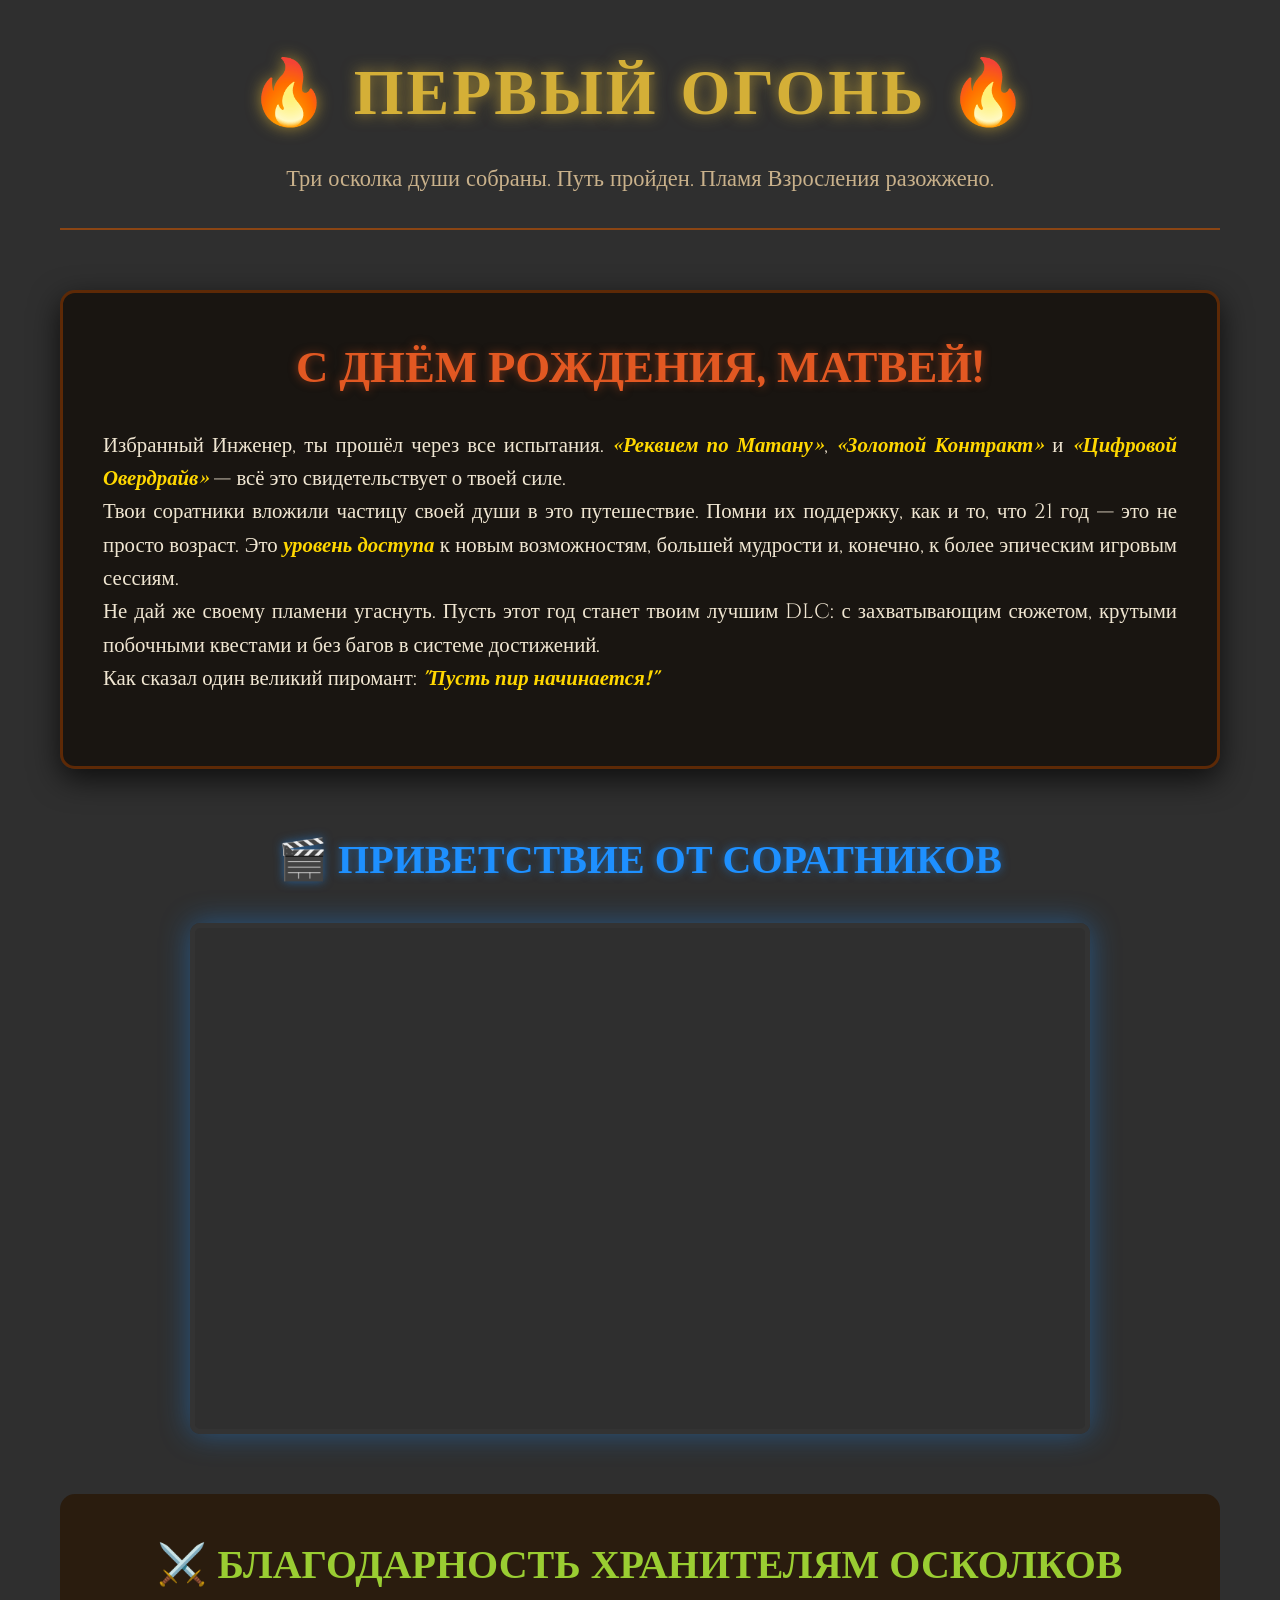
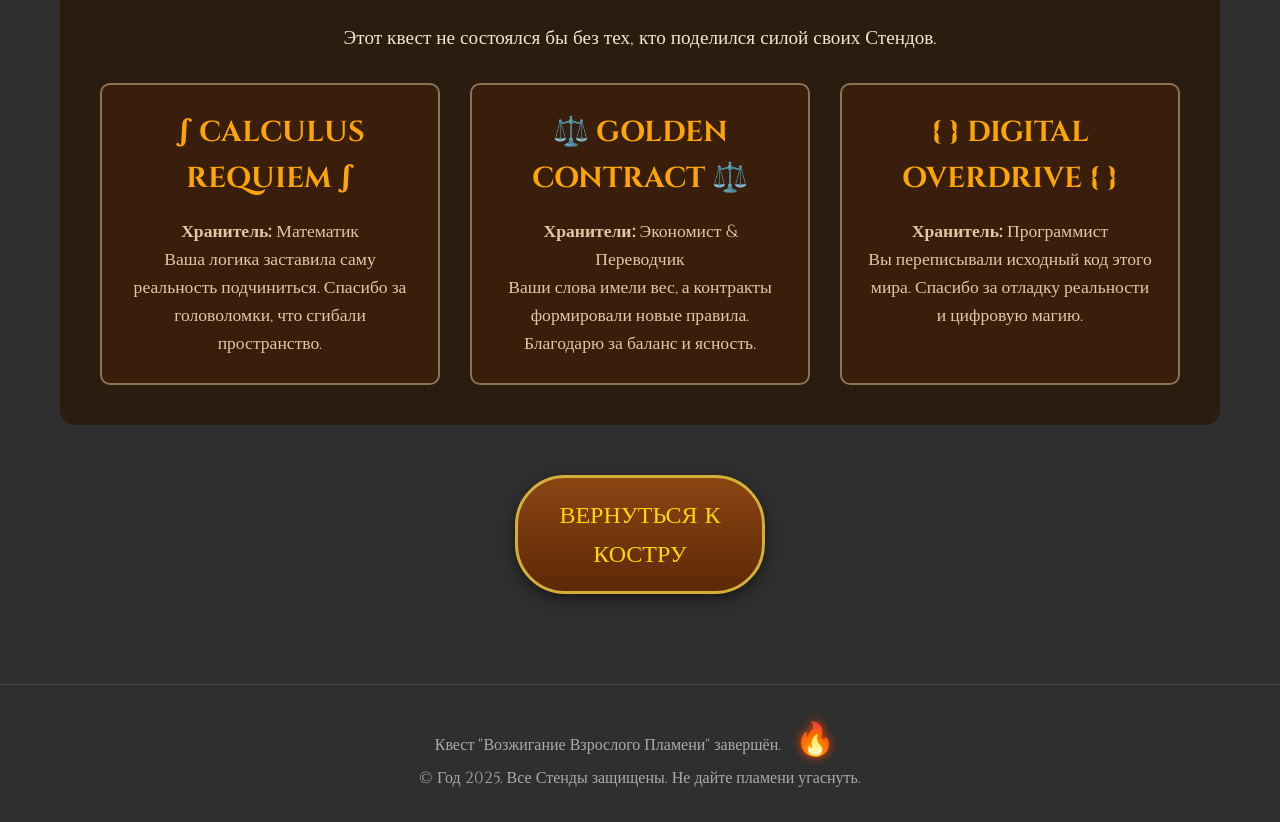
==== final.html @ f8806105 "final.html" ====
<!DOCTYPE html>
<html lang="ru">
<head>
    <meta charset="UTF-8">
    <meta name="viewport" content="width=device-width, initial-scale=1.0">
    <title>Первый Огонь | ФИНАЛ</title>
    <link href="https://fonts.googleapis.com/css2?family=Cinzel:wght@400;700;900&family=MedievalSharp&display=swap" rel="stylesheet">
    <style>
        * {
            margin: 0;
            padding: 0;
            box-sizing: border-box;
        }

        html {
            scroll-behavior: smooth;
            /* УБИРАЕМ overflow: hidden, чтобы страница скроллилась */
        }

        body {
            font-family: 'Cinzel', serif;
            background: #0a0a0a url('https://images.unsplash.com/photo-1534796636918-6a8c0be14515?ixlib=rb-1.2.1&auto=format&fit=crop&w=1920&q=80') no-repeat center center fixed;
            background-size: cover;
            color: #f0e6d2;
            line-height: 1.6;
            min-height: 100vh;
            position: relative;
            /* Добавляем тёмный оверлей для лучшей читаемости текста */
            background-blend-mode: overlay;
            background-color: rgba(10, 10, 10, 0.85);
        }

        /* Секция с поздравлением и видео */
        .final-content {
            max-width: 1200px;
            margin: 0 auto;
            padding: 40px 20px;
        }

        /* Заголовок финала */
        .final-header {
            text-align: center;
            margin-bottom: 60px;
            border-bottom: 2px solid #8b4513;
            padding-bottom: 30px;
        }

        .final-header h1 {
            font-family: 'MedievalSharp', cursive;
            font-size: 4rem;
            color: #d4af37;
            text-shadow: 0 0 15px rgba(212, 175, 55, 0.7);
            margin-bottom: 20px;
            letter-spacing: 3px;
        }

        .final-header p {
            font-size: 1.4rem;
            color: #c9b18b;
            max-width: 800px;
            margin: 0 auto;
        }

        /* Блок с поздравлением */
        .congrats-block {
            background: rgba(20, 15, 10, 0.8);
            border: 3px solid #5d2906;
            border-radius: 15px;
            padding: 40px;
            margin-bottom: 60px;
            box-shadow: 0 10px 30px rgba(0, 0, 0, 0.7);
        }

        .congrats-block h2 {
            color: #e25822;
            font-size: 2.8rem;
            margin-bottom: 25px;
            text-align: center;
            text-shadow: 0 0 10px rgba(226, 88, 34, 0.5);
        }

        .congrats-text {
            font-size: 1.3rem;
            color: #f0e6d2;
            margin-bottom: 30px;
            text-align: justify;
        }

        .highlight {
            color: #ffd700;
            font-weight: bold;
            font-style: italic;
        }

        /* Секция для видео */
        .video-section {
            margin-bottom: 60px;
            text-align: center;
        }

        .video-section h2 {
            color: #1e90ff;
            font-size: 2.5rem;
            margin-bottom: 30px;
            text-shadow: 0 0 10px rgba(30, 144, 255, 0.5);
        }

        .video-note {
            background: rgba(30, 60, 90, 0.6);
            border-left: 5px solid #1e90ff;
            padding: 15px;
            margin-bottom: 25px;
            font-size: 1.1rem;
            color: #b0e0e6;
            text-align: left;
            max-width: 900px;
            margin-left: auto;
            margin-right: auto;
        }

        .video-container {
            position: relative;
            width: 100%;
            max-width: 900px;
            margin: 0 auto;
            border: 5px solid #333;
            border-radius: 10px;
            overflow: hidden;
            box-shadow: 0 0 30px rgba(30, 144, 255, 0.4);
        }

        /* Соотношение сторон 16:9 для видео */
        .video-wrapper {
            position: relative;
            padding-bottom: 56.25%; /* 16:9 */
            height: 0;
        }

        .video-wrapper iframe {
            position: absolute;
            top: 0;
            left: 0;
            width: 100%;
            height: 100%;
            border: none;
        }

        /* Секция с благодарностями */
        .thanks-section {
            background: rgba(40, 20, 0, 0.7);
            border-radius: 15px;
            padding: 40px;
            margin-bottom: 50px;
        }

        .thanks-section h2 {
            color: #9acd32;
            font-size: 2.5rem;
            margin-bottom: 25px;
            text-align: center;
        }

        .stands-grid {
            display: grid;
            grid-template-columns: repeat(auto-fit, minmax(300px, 1fr));
            gap: 30px;
            margin-top: 30px;
        }

        .stand-card {
            background: rgba(60, 30, 10, 0.8);
            border: 2px solid #8b7355;
            border-radius: 10px;
            padding: 25px;
            text-align: center;
            transition: transform 0.3s;
        }

        .stand-card:hover {
            transform: translateY(-5px);
            border-color: #d4af37;
        }

        .stand-card h3 {
            color: #ffa500;
            font-size: 1.8rem;
            margin-bottom: 15px;
        }

        .stand-card p {
            color: #e0c9a6;
            font-size: 1.1rem;
        }

        /* Кнопка возврата */
        .return-button {
            display: block;
            width: 250px;
            margin: 50px auto;
            padding: 18px 30px;
            background: linear-gradient(to bottom, #8b4513, #5d2906);
            color: #ffd700;
            font-family: 'MedievalSharp', cursive;
            font-size: 1.5rem;
            text-align: center;
            text-decoration: none;
            border: 3px solid #d4af37;
            border-radius: 50px;
            cursor: pointer;
            transition: all 0.3s;
            box-shadow: 0 5px 15px rgba(0, 0, 0, 0.5);
        }

        .return-button:hover {
            background: linear-gradient(to bottom, #a0522d, #8b4513);
            transform: scale(1.05);
            box-shadow: 0 0 20px rgba(212, 175, 55, 0.8);
        }

        /* Футер */
        .final-footer {
            text-align: center;
            padding: 30px;
            border-top: 1px solid #444;
            color: #aaa;
            font-size: 1rem;
        }

        .flame {
            color: #ff4500;
            text-shadow: 0 0 10px #ff4500;
            font-size: 2rem;
            margin: 0 10px;
        }

        /* Адаптивность */
        @media (max-width: 768px) {
            .final-header h1 { font-size: 2.8rem; }
            .final-header p { font-size: 1.2rem; }
            .congrats-block h2 { font-size: 2.2rem; }
            .congrats-text { font-size: 1.1rem; }
            .video-section h2, .thanks-section h2 { font-size: 2rem; }
            .stands-grid { grid-template-columns: 1fr; }
            .congrats-block, .thanks-section { padding: 25px; }
        }
    </style>
</head>
<body>
    <!-- Главная секция с поздравлением -->
    <section class="final-content">
        <header class="final-header">
            <h1>🔥 ПЕРВЫЙ ОГОНЬ 🔥</h1>
            <p>Три осколка души собраны. Путь пройден. Пламя Взросления разожжено.</p>
        </header>

        <!-- Основное поздравление -->
        <div class="congrats-block">
            <h2>С ДНЁМ РОЖДЕНИЯ, МАТВЕЙ!</h2>
            
            <div class="congrats-text">
                <p>Избранный Инженер, ты прошёл через все испытания. <span class="highlight">«Реквием по Матану»</span>, <span class="highlight">«Золотой Контракт»</span> и <span class="highlight">«Цифровой Овердрайв»</span> — всё это свидетельствует о твоей силе.</p>
                
                <p>Твои соратники вложили частицу своей души в это путешествие. Помни их поддержку, как и то, что 21 год — это не просто возраст. Это <span class="highlight">уровень доступа</span> к новым возможностям, большей мудрости и, конечно, к более эпическим игровым сессиям.</p>
                
                <p>Не дай же своему пламени угаснуть. Пусть этот год станет твоим лучшим DLC: с захватывающим сюжетом, крутыми побочными квестами и без багов в системе достижений.</p>
                
                <p>Как сказал один великий пиромант: <span class="highlight">"Пусть пир начинается!"</span></p>
            </div>
        </div>

        <!-- СЕКЦИЯ ДЛЯ ВИДЕО -->
        <div class="video-section">
            <h2>🎬 ПРИВЕТСТВИЕ ОТ СОРАТНИКОВ</h2>
            
                 
            <!-- КОНТЕЙНЕР ДЛЯ ВИДЕО -->
            <div class="video-container">
                <div class="video-wrapper">
                    <!-- ВСТАВЬТЕ ВИДЕО СЮДА -->
                    <!-- ЭТО ПРИМЕР. УДАЛИТЕ ЭТОТ iframe И ВСТАВЬТЕ СВОЙ -->
                    <iframe 
                        src="https://rutube.ru/video/private/1b2b5c8da642c05041e78f53a1c0ce7e/?p=0yVmT_ciipGDRLHe9LXN6g" 
                        title="Поздравляшка" 
                        allow="accelerometer; autoplay; clipboard-write; encrypted-media; gyroscope; picture-in-picture" 
                        allowfullscreen>
                    </iframe>
                    <!-- КОНЕЦ ОБЛАСТИ ДЛЯ ВСТАВКИ ВИДЕО -->
                </div>
            </div>
            <!-- Конец контейнера для видео -->
        </div>

        <!-- Благодарности соратникам -->
        <section class="thanks-section">
            <h2>⚔️ БЛАГОДАРНОСТЬ ХРАНИТЕЛЯМ ОСКОЛКОВ</h2>
            <p style="text-align: center; margin-bottom: 30px; font-size: 1.2rem;">Этот квест не состоялся бы без тех, кто поделился силой своих Стендов.</p>
            
            <div class="stands-grid">
                <div class="stand-card">
                    <h3>∫ CALCULUS REQUIEM ∫</h3>
                    <p><strong>Хранитель:</strong> Математик<br>Ваша логика заставила саму реальность подчиниться. Спасибо за головоломки, что сгибали пространство.</p>
                </div>
                
                <div class="stand-card">
                    <h3>⚖️ GOLDEN CONTRACT ⚖️</h3>
                    <p><strong>Хранители:</strong> Экономист & Переводчик<br>Ваши слова имели вес, а контракты формировали новые правила. Благодарю за баланс и ясность.</p>
                </div>
                
                <div class="stand-card">
                    <h3>{ } DIGITAL OVERDRIVE { }</h3>
                    <p><strong>Хранитель:</strong> Программист<br>Вы переписывали исходный код этого мира. Спасибо за отладку реальности и цифровую магию.</p>
                </div>
            </div>
        </section>

        <!-- Кнопка возврата на главную -->
        <a href="index.html" class="return-button">ВЕРНУТЬСЯ К КОСТРУ</a>
    </section>

    <footer class="final-footer">
        <p>Квест "Возжигание Взрослого Пламени" завершён. <span class="flame">🔥</span></p>
        <p>© Год 2025. Все Стенды защищены. Не дайте пламени угаснуть.</p>
    </footer>

    <!-- Простой скрипт для плавного появления элементов при скролле -->
    <script>
        document.addEventListener('DOMContentLoaded', function() {
            const observerOptions = {
                threshold: 0.1
            };
            
            const observer = new IntersectionObserver(function(entries) {
                entries.forEach(entry => {
                    if (entry.isIntersecting) {
                        entry.target.style.opacity = 1;
                        entry.target.style.transform = 'translateY(0)';
                    }
                });
            }, observerOptions);
            
            // Наблюдаем за блоками, чтобы они появлялись при прокрутке
            const blocks = document.querySelectorAll('.congrats-block, .video-section, .thanks-section, .stand-card');
            blocks.forEach(block => {
                block.style.opacity = 0;
                block.style.transform = 'translateY(20px)';
                block.style.transition = 'opacity 0.8s ease, transform 0.8s ease';
                observer.observe(block);
            });
        });
    </script>
</body>
</html>
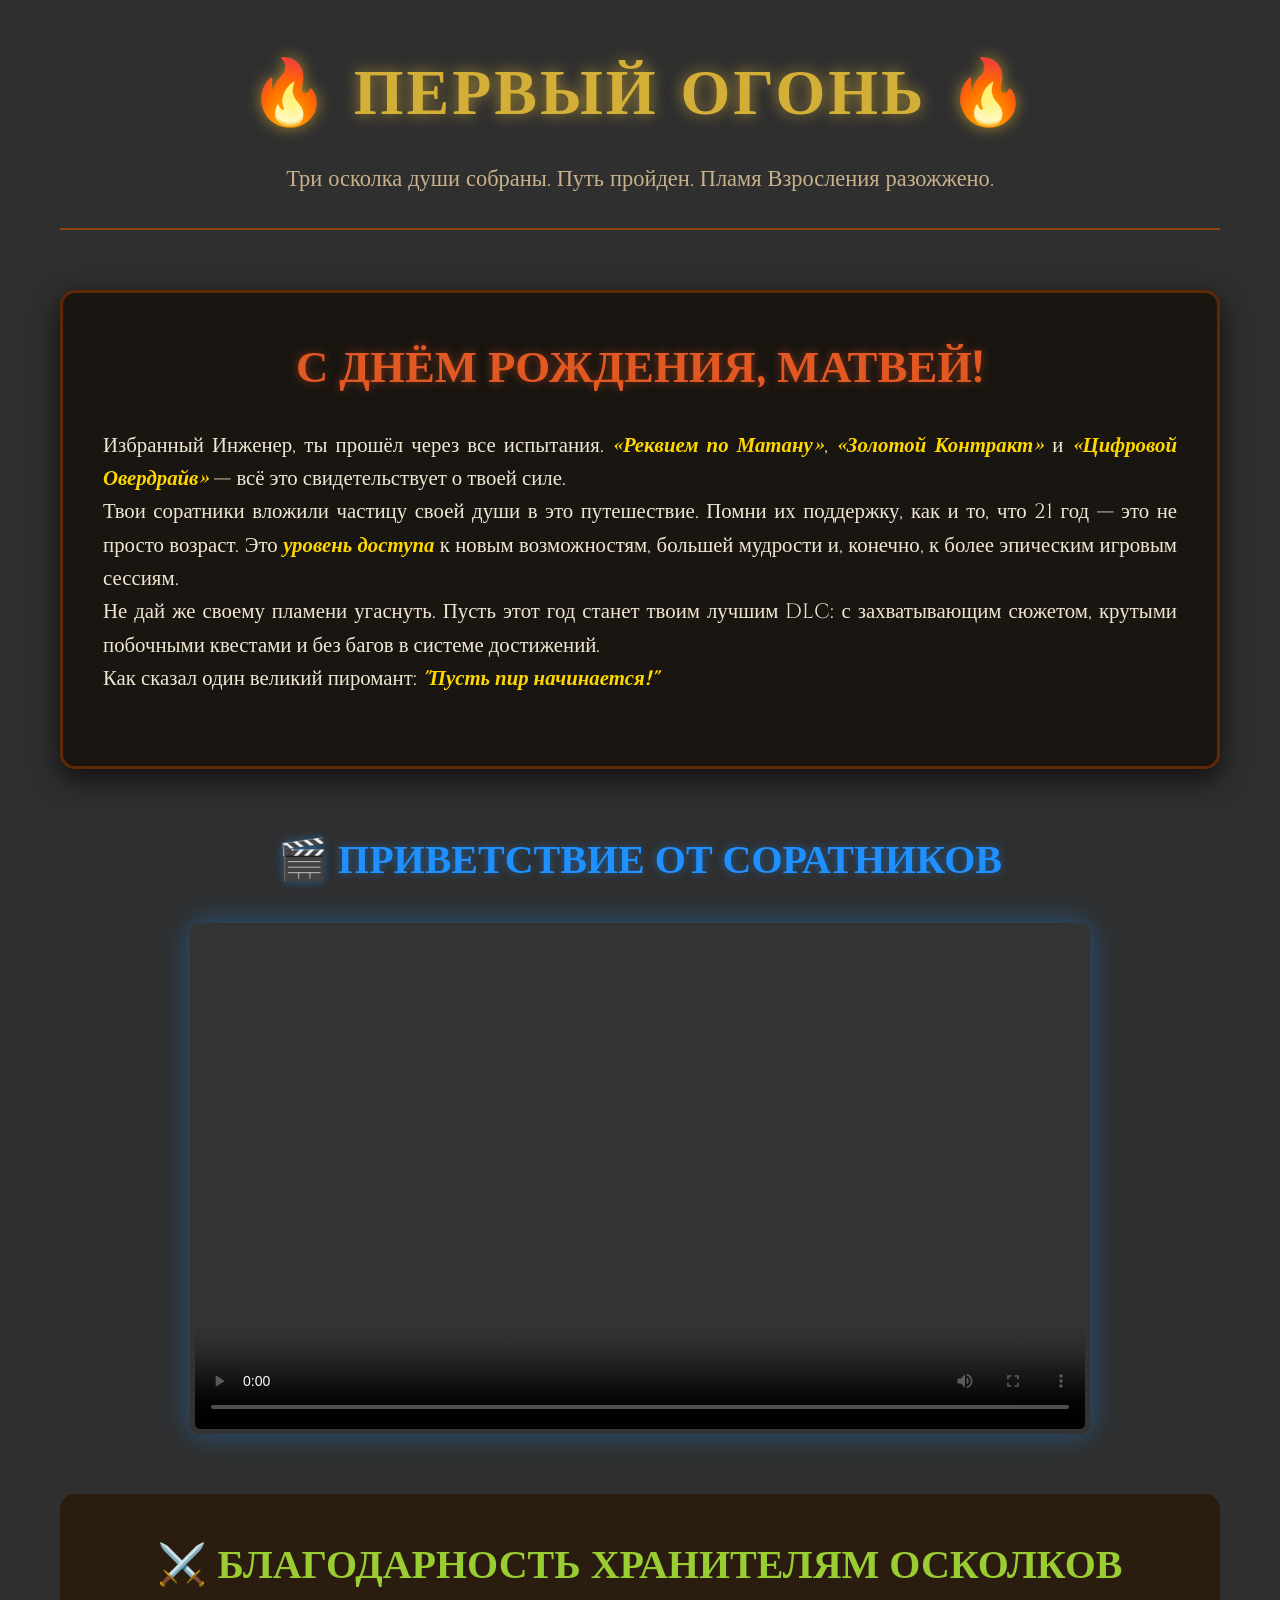
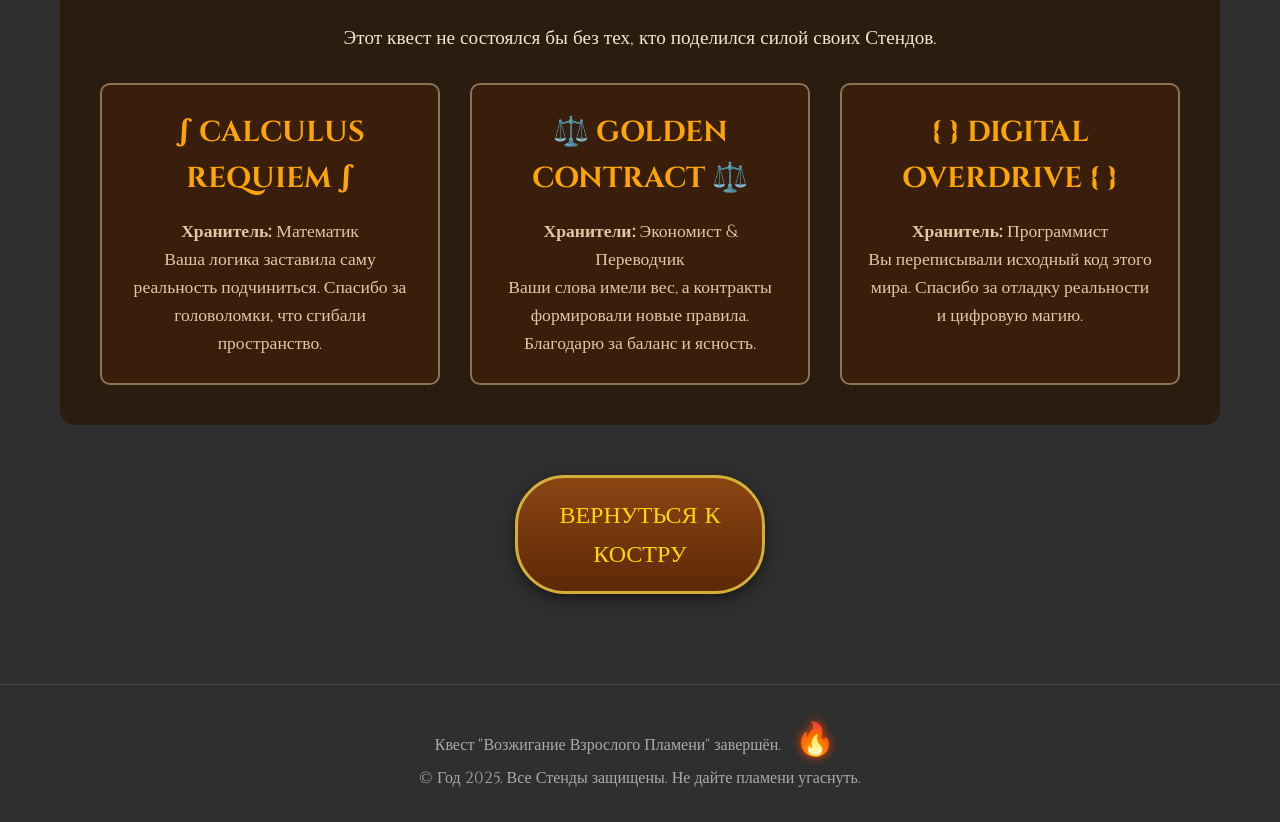
==== commit fa5f07a4: "Update final.html" ====
--- a/final.html
+++ b/final.html
@@ -276,15 +276,23 @@
             <!-- КОНТЕЙНЕР ДЛЯ ВИДЕО -->
             <div class="video-container">
                 <div class="video-wrapper">
-                    <!-- ВСТАВЬТЕ ВИДЕО СЮДА -->
-                    <!-- ЭТО ПРИМЕР. УДАЛИТЕ ЭТОТ iframe И ВСТАВЬТЕ СВОЙ -->
+
+
+                    <video 
+            controls 
+            style="position: absolute; top: 0; left: 0; width: 100%; height: 100%;"
+          
+            <source src="https://cloclo3.cloud.mail.ru/weblink/view/HhKA/CeXA7Rn5n/1226.mp4" type="video/mp4">
+        </video>
+                    <!-- ВСТАВЬТЕ ВИДЕО СЮДА 
+                    < ЭТО ПРИМЕР. УДАЛИТЕ ЭТОТ iframe И ВСТАВЬТЕ СВОЙ 
                     <iframe 
-                        src="https://rutube.ru/video/private/1b2b5c8da642c05041e78f53a1c0ce7e/?p=0yVmT_ciipGDRLHe9LXN6g" 
-                        title="Поздравляшка" 
-                        allow="accelerometer; autoplay; clipboard-write; encrypted-media; gyroscope; picture-in-picture" 
-                        allowfullscreen>
+                       src="https://cloud.mail.ru/public/HhKA/CeXA7Rn5n"
+            style="position: absolute; top: 0; left: 0; width: 100%; height: 100%; border: none;"  
+            allow="autoplay; encrypted-media"
+            allowfullscreen>
                     </iframe>
-                    <!-- КОНЕЦ ОБЛАСТИ ДЛЯ ВСТАВКИ ВИДЕО -->
+                 КОНЕЦ ОБЛАСТИ ДЛЯ ВСТАВКИ ВИДЕО -->
                 </div>
             </div>
             <!-- Конец контейнера для видео -->
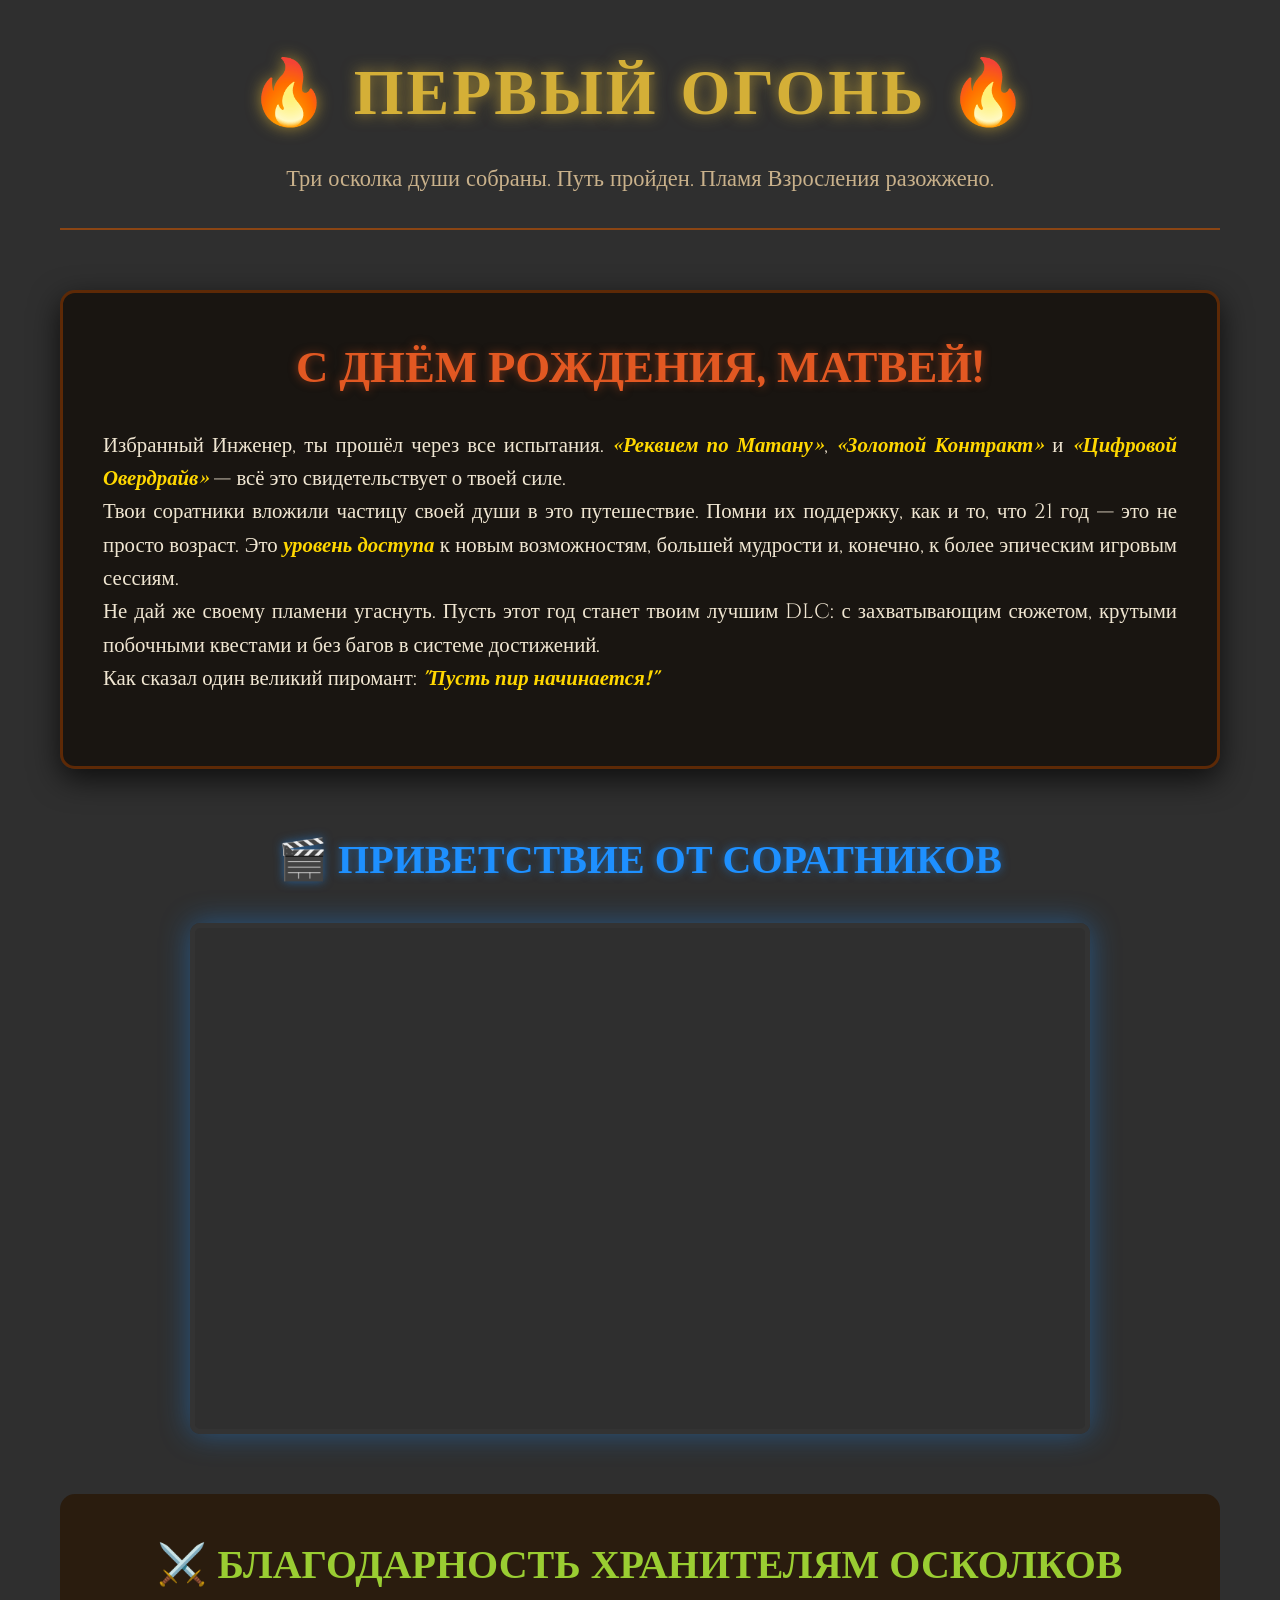
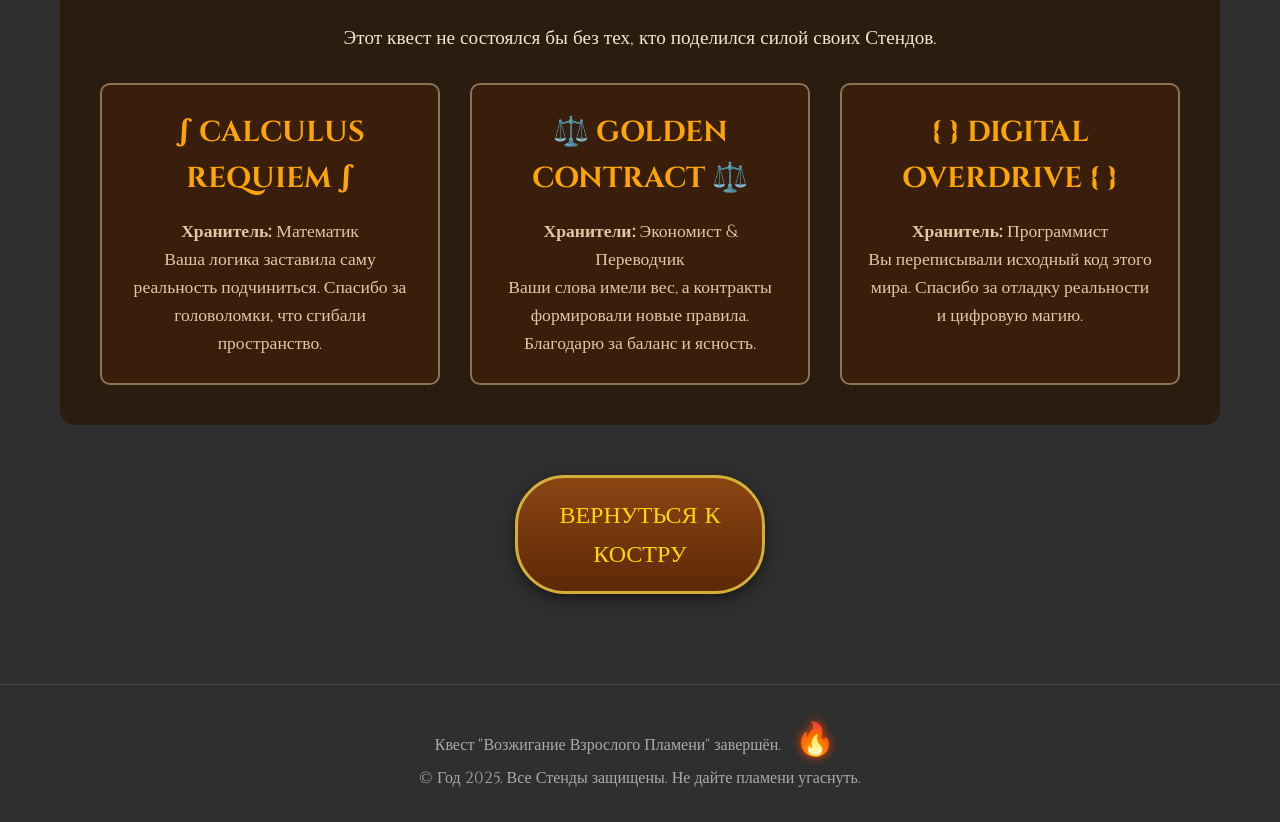
==== commit 9003ebe4: "Update final.html" ====
--- a/final.html
+++ b/final.html
@@ -278,15 +278,22 @@
                 <div class="video-wrapper">
 
 
-                    <video 
+                    <!-- <video 
             controls 
             style="position: absolute; top: 0; left: 0; width: 100%; height: 100%;"
           
-            <source src="https://cloclo3.cloud.mail.ru/weblink/view/HhKA/CeXA7Rn5n/1226.mp4" type="video/mp4">
-        </video>
+            <source src="https://cloud.mail.ru/home/1226.mp4?weblink=HhKA%2FCeXA7Rn5n" type="video/mp4">
+        </video>-->
+
+                    <iframe src="https://vk.com/video298899007_456239524?list=ln-hTzQYJ4s3I6rne9etQ" 
+            width="100%" 
+            height="450" 
+            frameborder="0" 
+            allowfullscreen>
+    </iframe>
                     <!-- ВСТАВЬТЕ ВИДЕО СЮДА 
                     < ЭТО ПРИМЕР. УДАЛИТЕ ЭТОТ iframe И ВСТАВЬТЕ СВОЙ 
-                    <iframe 
+                    <iframe  https://vk.com/video298899007_456239524?list=ln-hTzQYJ4s3I6rne9etQ
                        src="https://cloud.mail.ru/public/HhKA/CeXA7Rn5n"
             style="position: absolute; top: 0; left: 0; width: 100%; height: 100%; border: none;"  
             allow="autoplay; encrypted-media"
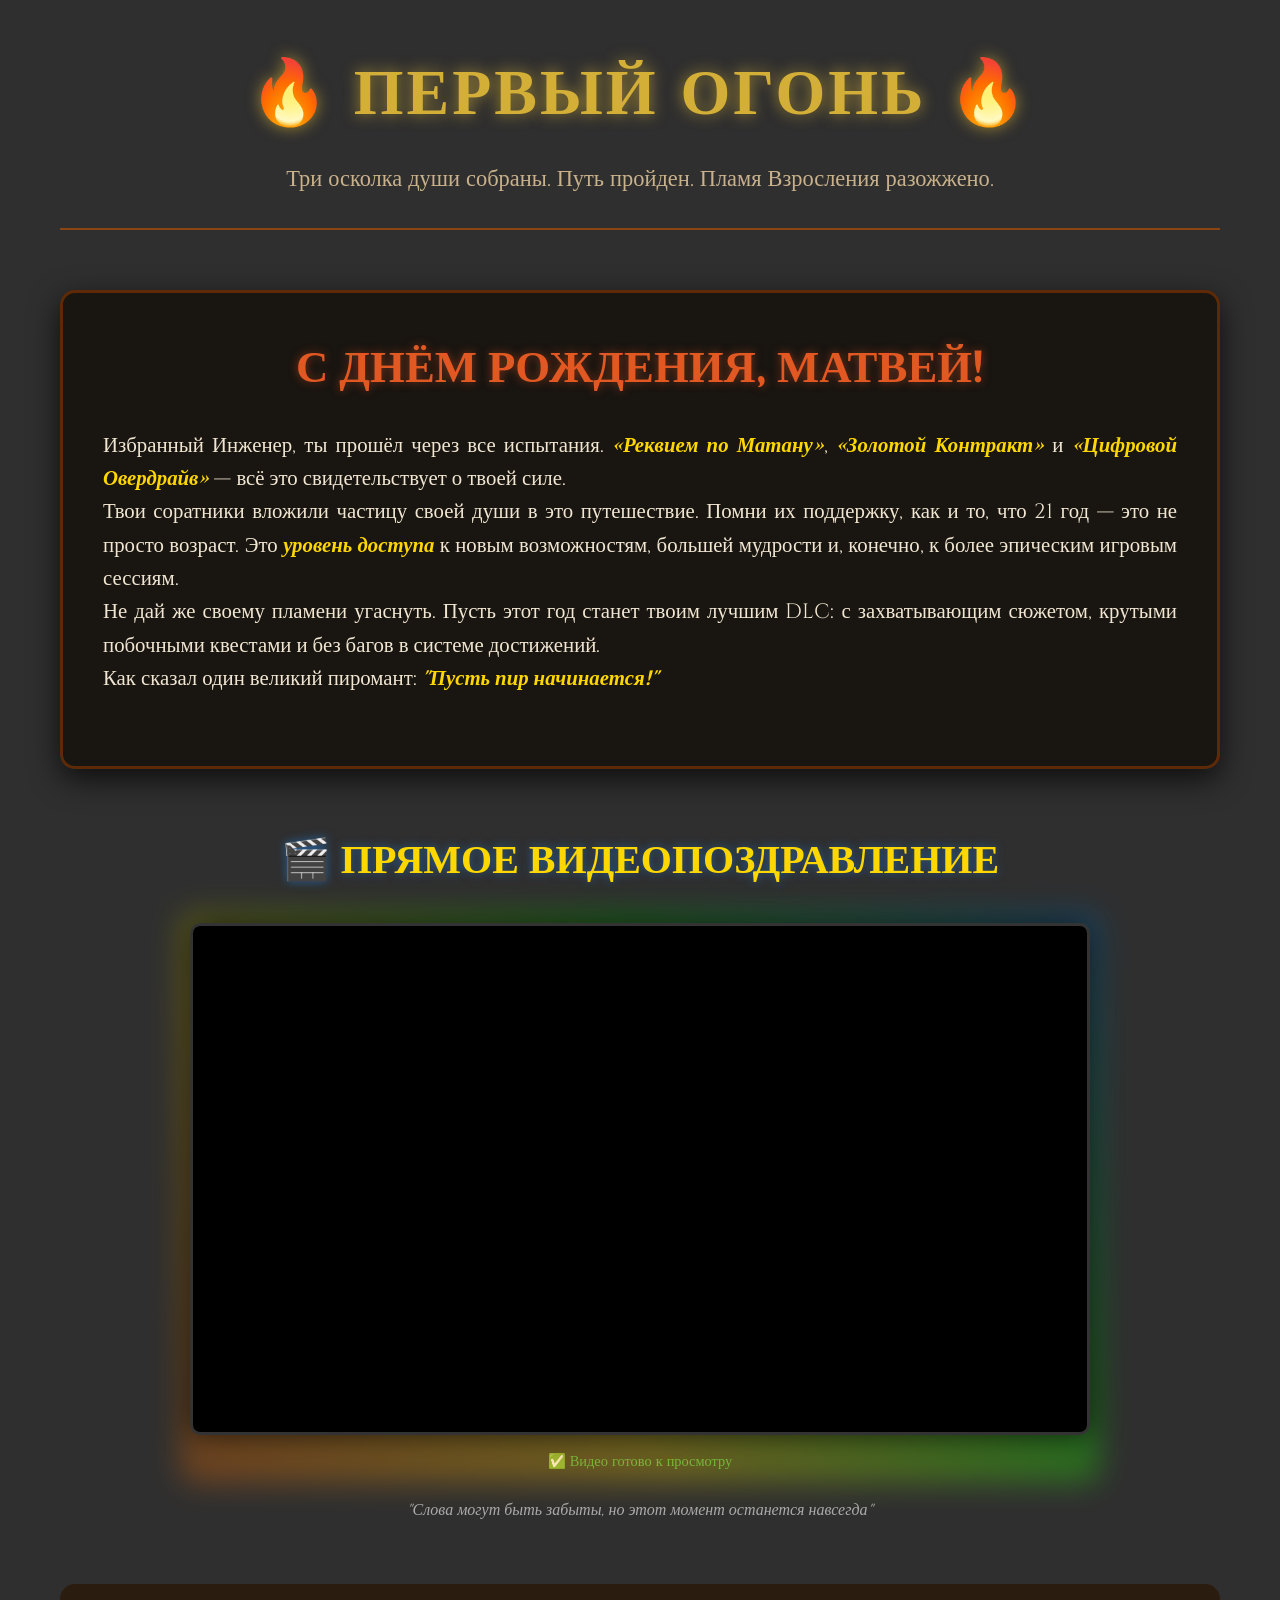
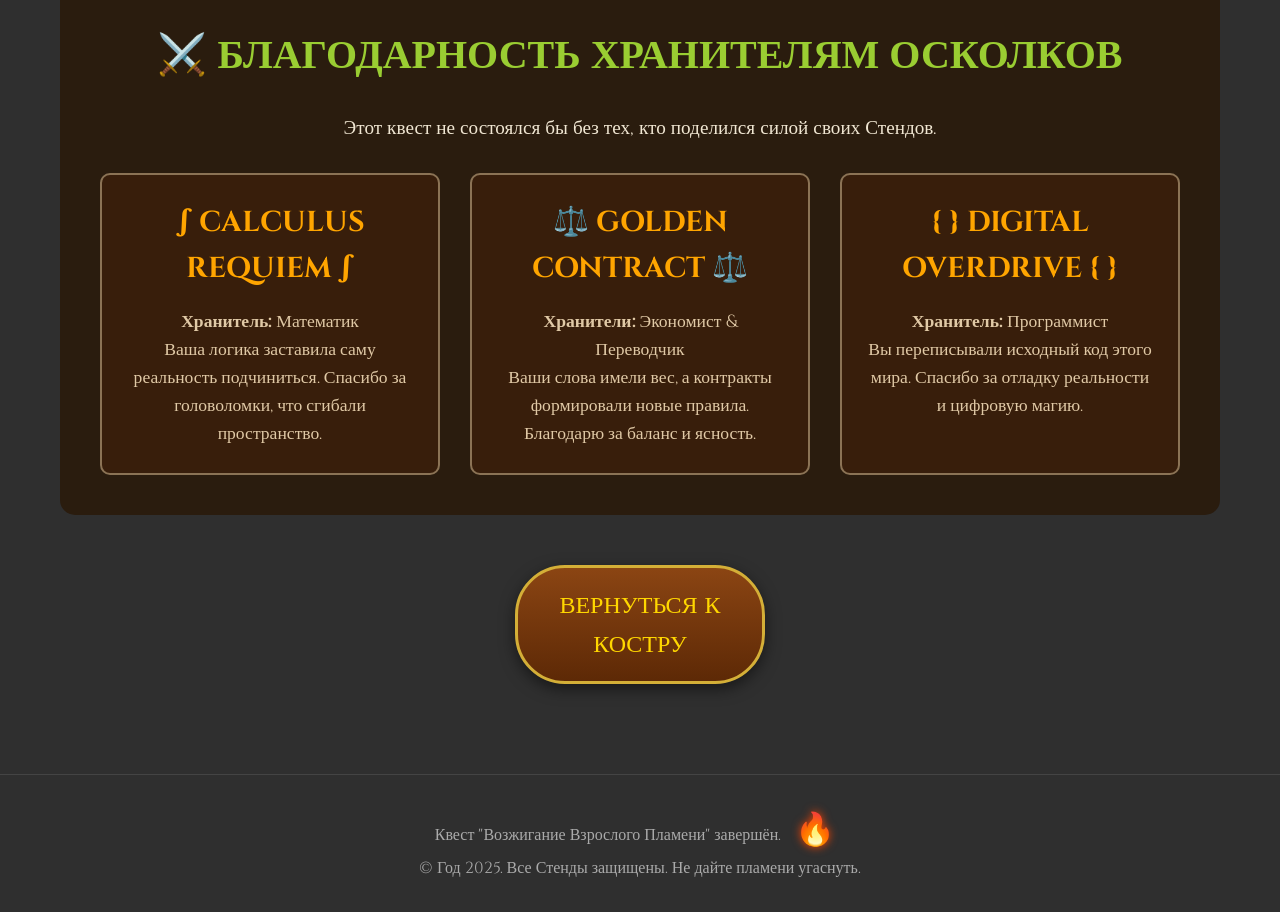
==== commit 2f695b5e: "Update final.html" ====
--- a/final.html
+++ b/final.html
@@ -269,11 +269,74 @@
         </div>
 
         <!-- СЕКЦИЯ ДЛЯ ВИДЕО -->
-        <div class="video-section">
+
+        <!-- СЕКЦИЯ С ВИДЕОПОЗДРАВЛЕНИЕМ -->
+<!-- СЕКЦИЯ ВИДЕО -->
+<div class="video-section" style="margin: 60px 0;">
+    <h2 style="text-align: center; color: #ffd700; font-size: 2.5rem; margin-bottom: 30px;">
+        🎬 ПРЯМОЕ ВИДЕОПОЗДРАВЛЕНИЕ
+    </h2>
+    
+    <!-- Контейнер с эффектами -->
+    <div class="video-frame" style="max-width: 900px; margin: 0 auto; position: relative;">
+        <!-- Эффект свечения -->
+        <div style="position: absolute; top: -10px; left: -10px; right: -10px; bottom: -10px; 
+                    background: linear-gradient(45deg, #ff6b00, #ffd700, #00ff00, #0088ff);
+                    border-radius: 15px; filter: blur(15px); opacity: 0.3; z-index: 1;"></div>
+        
+        <!-- Видео -->
+        <div style="position: relative; z-index: 2; border-radius: 10px; overflow: hidden; 
+                    border: 3px solid #333; box-shadow: 0 0 30px rgba(0,0,0,0.7);">
+            <iframe 
+                src="https://vk.com/video_ext.php?oid=298899007&id=456239524&hash=74bceac207558fd1"
+                width="100%" 
+                height="506" 
+                style="background-color: #000; display: block;"
+                allow="autoplay; encrypted-media; fullscreen; picture-in-picture;"
+                frameborder="0" 
+                allowfullscreen>
+            </iframe>
+        </div>
+        
+        <!-- Индикатор загрузки -->
+        <div id="video-loading" style="text-align: center; margin-top: 15px; color: #888; font-size: 0.9rem;">
+            <span class="blink">▌</span> Загрузка видео из VK...
+        </div>
+    </div>
+    
+    <!-- Подпись -->
+    <div style="text-align: center; margin-top: 25px; color: #aaa; font-style: italic;">
+        <p>"Слова могут быть забыты, но этот момент останется навсегда"</p>
+    </div>
+</div>
+
+<script>
+// Скрываем индикатор загрузки когда видео готово
+document.addEventListener('DOMContentLoaded', function() {
+    const videoIframe = document.querySelector('iframe[src*="vk.com/video"]');
+    const loadingIndicator = document.getElementById('video-loading');
+    
+    if (videoIframe && loadingIndicator) {
+        videoIframe.onload = function() {
+            setTimeout(() => {
+                loadingIndicator.innerHTML = '<span style="color: #4CAF50;">✅ Видео готово к просмотру</span>';
+                setTimeout(() => {
+                    loadingIndicator.style.opacity = '0.5';
+                }, 2000);
+            }, 1000);
+        };
+    }
+});
+</script>
+    
+    <!-- Альтернативная ссылка на случай проблем -->
+   
+
+       <!-- <div class="video-section">
             <h2>🎬 ПРИВЕТСТВИЕ ОТ СОРАТНИКОВ</h2>
             
                  
-            <!-- КОНТЕЙНЕР ДЛЯ ВИДЕО -->
+            <!-- КОНТЕЙНЕР ДЛЯ ВИДЕО 
             <div class="video-container">
                 <div class="video-wrapper">
 
@@ -283,7 +346,7 @@
             style="position: absolute; top: 0; left: 0; width: 100%; height: 100%;"
           
             <source src="https://cloud.mail.ru/home/1226.mp4?weblink=HhKA%2FCeXA7Rn5n" type="video/mp4">
-        </video>-->
+        </video>
 
                     <iframe src="https://vk.com/video298899007_456239524?list=ln-hTzQYJ4s3I6rne9etQ" 
             width="100%" 
@@ -299,12 +362,12 @@
             allow="autoplay; encrypted-media"
             allowfullscreen>
                     </iframe>
-                 КОНЕЦ ОБЛАСТИ ДЛЯ ВСТАВКИ ВИДЕО -->
+                 КОНЕЦ ОБЛАСТИ ДЛЯ ВСТАВКИ ВИДЕО 
                 </div>
             </div>
-            <!-- Конец контейнера для видео -->
+           
         </div>
-
+ Конец контейнера для видео -->
         <!-- Благодарности соратникам -->
         <section class="thanks-section">
             <h2>⚔️ БЛАГОДАРНОСТЬ ХРАНИТЕЛЯМ ОСКОЛКОВ</h2>
